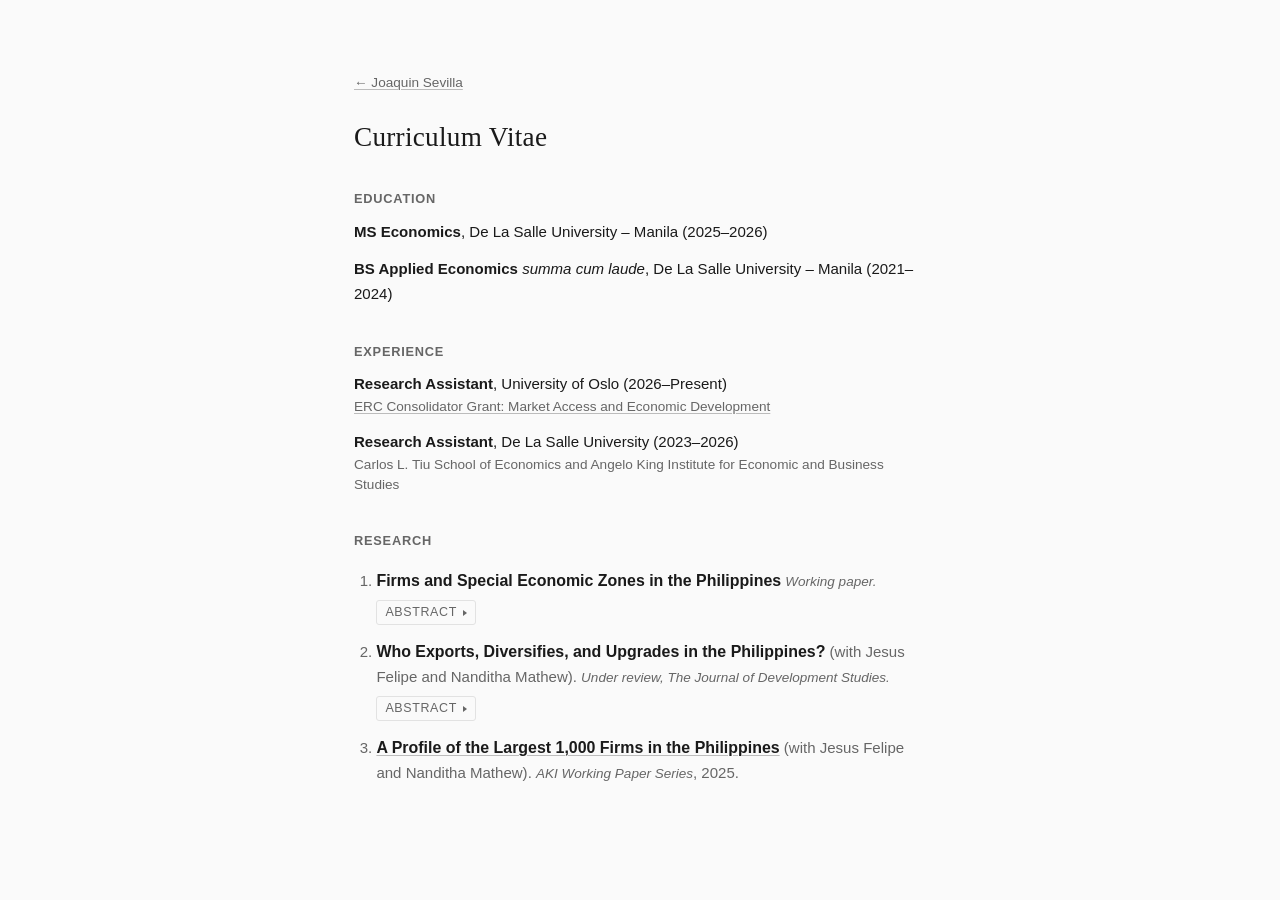
==== cv.html @ d00cb0cd "Add abstract toggles to the working papers Collapse each working paper's abstract behind a small but" ====
<!DOCTYPE html>
<html lang="en">
<head>
  <meta charset="UTF-8">
  <title>Curriculum Vitae — Joaquin Sevilla</title>
  <meta name="viewport" content="width=device-width, initial-scale=1">
  <link rel="stylesheet" href="style.css">
</head>
<body>
  <main class="page">
    <p class="back"><a href="index.html">&larr; Joaquin Sevilla</a></p>

    <h1>Curriculum Vitae</h1>

    <h2>Education</h2>
    <ul class="entries">
      <li>
        <span class="entry-title">MS Economics</span>, De La Salle University – Manila (2025–2026)
      </li>
      <li>
        <span class="entry-title">BS Applied Economics</span> <em>summa cum laude</em>, De La Salle University – Manila (2021–2024)
      </li>
    </ul>

    <h2>Experience</h2>
    <ul class="entries">
      <li>
        <span class="entry-title">Research Assistant</span>, University of Oslo (2026–Present)
        <div class="entry-note"><a href="https://cordis.europa.eu/project/id/101043465" target="_blank" rel="noopener">ERC Consolidator Grant: Market Access and Economic Development</a></div>
      </li>
      <li>
        <span class="entry-title">Research Assistant</span>, De La Salle University (2023–2026)
        <div class="entry-note">Carlos L. Tiu School of Economics and Angelo King Institute for Economic and Business Studies</div>
      </li>
    </ul>

    <h2>Research</h2>
    <ol class="publications">
      <li>
        <span class="pub-title">Firms and Special Economic Zones in the Philippines</span>
        <em>Working paper.</em>
        <details class="abstract-toggle">
          <summary>Abstract</summary>
          <p class="abstract">This thesis provides a firm-level evaluation of special economic zones in the Philippines. We assemble a dataset that merges annual manufacturing establishment surveys with the universe of firm- and product-level export transactions and information on economic zone participation for 18,890 firms in the Philippines, 650 of which operate inside special economic zones. We examine the effects of zone location on firm size, productivity, and export diversification using a range of quasi-experimental approaches: difference-in-differences, endogenous switching regressions, and coarsened exact matching. We find the following: (i) while zone location is associated with increases in sales, employment, and export diversification, firms that locate in economic zones do not become more productive, nor do they diversify into more sophisticated products; (ii) the results are driven by firms in private zones, and publicly governed zones do not exhibit any size and productivity enhancing effects; (iii) zone location is associated with increases in export orientation, imports, and foreign ownership, but not in investments, wages, or research, and (iv) these zones do not benefit unregistered firms in surrounding localities.</p>
        </details>
      </li>
      <li>
        <span class="pub-title">Who Exports, Diversifies, and Upgrades in the Philippines?</span>
        (with Jesus Felipe and Nanditha Mathew). <em>Under review, The Journal of Development Studies.</em>
        <details class="abstract-toggle">
          <summary>Abstract</summary>
          <p class="abstract">We study the margins of exporting among manufacturing firms in the Philippines – a developing country that has largely missed the episode of export-oriented industrialization in Asia. We use a rich dataset that merges manufacturing plant surveys with the universe of firm- and product-level export transactions to construct firm-level measures of export diversification and product upgrading. We use endogenous switching models to estimate the impact of these margins on firm-level growth across various export regimes. We find the following: (i) exporting positively affects employment and sales growth, but it is negatively associated with labor productivity growth. For non-exporters, the effects of exporting are insignificant across all measures of firm growth; (ii) the introduction of new products into a firm’s export portfolio significantly enhances firm growth in terms of employment, sales, and labor productivity growth. However, if non-diversifying firms had diversified, they would have experienced productivity declines; (iii) introducing new products that are more complex than those existing in a firm’s export portfolio positively impacts labor productivity growth. The productivity benefits of upgrading appear to extend beyond firms that actually upgrade, suggesting that the returns to upgrading are uniform across firms. These findings highlight the importance of not just participating in trade, but of upgrading and diversification as key mechanisms through which trade contributes to growth. We discuss the implications of these findings for trade and industrial policy in developing Asia.</p>
        </details>
      </li>
      <li>
        <a class="pub-title" href="https://www.dlsu-aki.com/uploads/1/0/2/2/102266760/1000_largest_philippine_firms_wp_may_26.pdf" target="_blank" rel="noopener">A Profile of the Largest 1,000 Firms in the Philippines</a>
        (with Jesus Felipe and Nanditha Mathew). <em>AKI Working Paper Series</em>, 2025.
      </li>
    </ol>
  </main>
</body>
</html>
---- style.css ----
:root {
  --text: #1a1a1a;
  --muted: #666;
  --border: #e2e2e2;
  --underline: #bcbcbc;
  --bg: #fafafa;
  --font: -apple-system, BlinkMacSystemFont, "Segoe UI", Roboto, "Helvetica Neue", Arial, sans-serif;
}

* { box-sizing: border-box; margin: 0; padding: 0; }

html, body {
  font-family: var(--font);
  background: var(--bg);
  color: var(--text);
  font-size: 16px;
  line-height: 1.65;
}

a {
  color: inherit;
  text-decoration: underline;
  text-decoration-thickness: 1px;
  text-decoration-color: var(--underline);
  text-underline-offset: 2px;
}
a:hover { text-decoration-color: currentColor; }

/* ── Page ── */
.page {
  max-width: 620px;
  margin: 0 auto;
  padding: 72px 24px 64px;
}

/* ── Masthead ── */
.masthead {
  margin-bottom: 28px;
}

h1 {
  font-family: Palatino, "Palatino Linotype", "Book Antiqua", Georgia, serif;
  font-size: 1.7rem;
  font-weight: 400;
  line-height: 1.25;
  letter-spacing: 0.01em;
}

.affil {
  margin-top: 6px;
  font-size: 0.85rem;
  color: var(--muted);
  line-height: 1.5;
}

h2 {
  font-size: 0.8rem;
  font-weight: 700;
  text-transform: uppercase;
  letter-spacing: 0.06em;
  color: var(--muted);
  margin: 34px 0 10px;
}

p { margin-bottom: 14px; }

/* ── Lists ── */
.publications {
  list-style: decimal;
  padding-left: 1.4em;
}

.publications li {
  padding: 7px 0;
  font-size: 0.94rem;
  color: var(--muted);
  font-weight: 300;
}

.publications li em { font-size: 0.9em; }

.abstract-toggle { margin-top: 5px; }

.abstract-toggle summary {
  list-style: none;
  display: inline-block;
  cursor: pointer;
  font-size: 0.78rem;
  letter-spacing: 0.05em;
  text-transform: uppercase;
  color: var(--muted);
  border: 1px solid var(--border);
  border-radius: 3px;
  padding: 1px 8px;
}
.abstract-toggle summary::-webkit-details-marker { display: none; }
.abstract-toggle summary:hover { color: var(--text); border-color: var(--underline); }

.abstract-toggle summary::after {
  content: "";
  display: inline-block;
  width: 0;
  height: 0;
  margin-left: 6px;
  vertical-align: middle;
  border-left: 4px solid currentColor;
  border-top: 3px solid transparent;
  border-bottom: 3px solid transparent;
  transition: transform 0.15s ease;
}
.abstract-toggle[open] summary::after { transform: rotate(90deg); }

.abstract {
  margin-top: 8px;
  font-size: 0.86rem;
  line-height: 1.6;
  color: var(--muted);
  text-align: justify;
}

.pub-title {
  font-weight: 600;
  color: var(--text);
  font-size: 1.06em;
}

ul {
  padding-left: 1.3em;
}
ul li { margin-bottom: 6px; font-size: 0.94rem; }

.entries {
  list-style: none;
  padding-left: 0;
}
.entries li { margin-bottom: 13px; font-size: 0.94rem; }

.entry-title { font-weight: 600; }

.entry-note {
  color: var(--muted);
  font-weight: 300;
  font-size: 0.85rem;
  line-height: 1.5;
}

/* ── Footer ── */
.footer {
  margin-top: 44px;
  padding-top: 16px;
  border-top: 1px solid var(--border);
  display: flex;
  flex-wrap: wrap;
  gap: 18px;
  font-size: 0.85rem;
}
.footer a { color: var(--muted); }
.footer a:hover { color: var(--text); }

/* ── Back link ── */
.back {
  font-size: 0.85rem;
  margin-bottom: 26px;
}
.back a { color: var(--muted); }
.back a:hover { color: var(--text); }

/* ── Mobile ── */
@media (max-width: 560px) {
  .page { padding: 44px 20px 48px; }
  h1 { font-size: 1.5rem; }
}
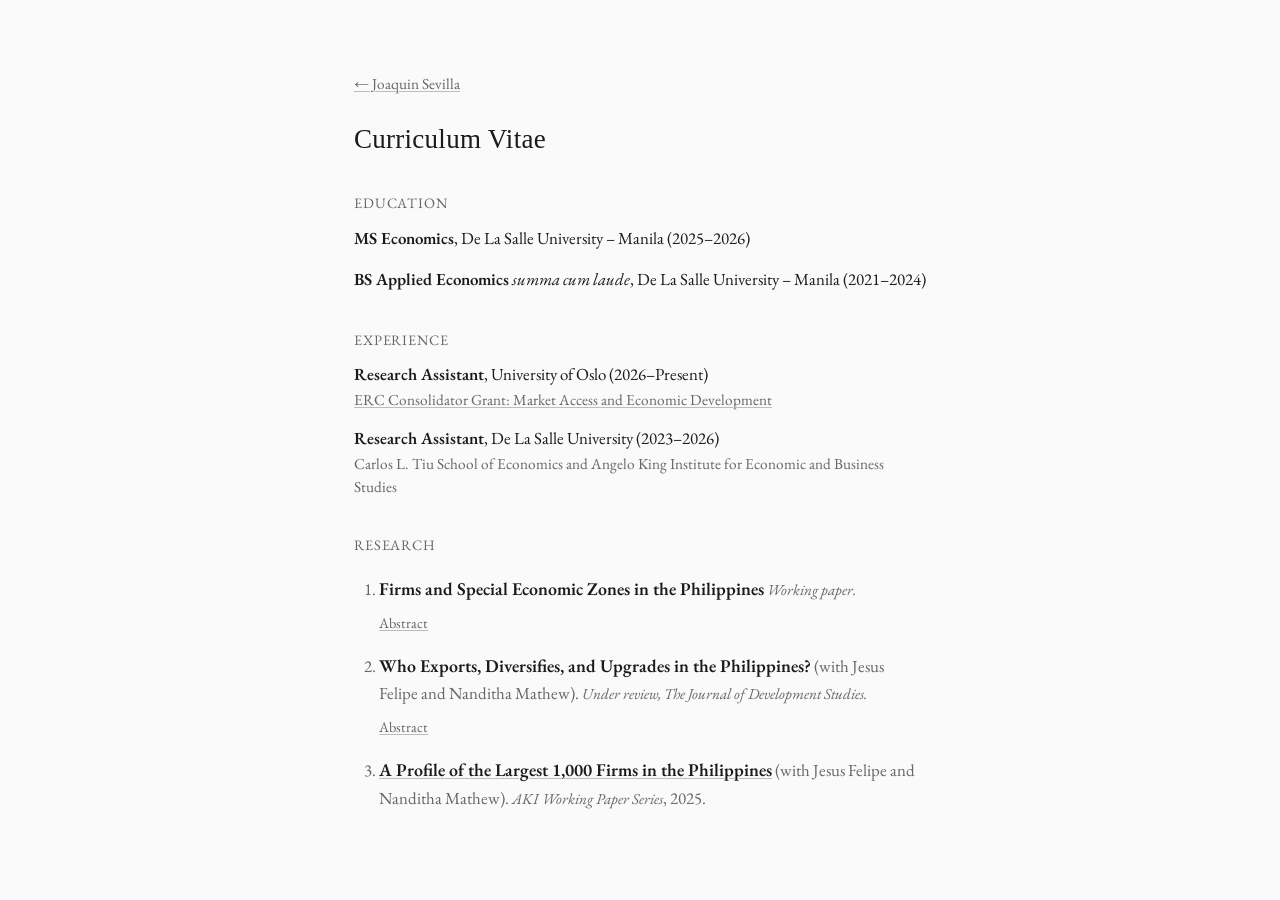
==== commit 68a6ff81: "Set the body in EB Garamond Co-Authored-By: Claude Opus 5.5 <noreply@anthropic.com>" ====
--- a/cv.html
+++ b/cv.html
@@ -4,6 +4,9 @@
   <meta charset="UTF-8">
   <title>Curriculum Vitae — Joaquin Sevilla</title>
   <meta name="viewport" content="width=device-width, initial-scale=1">
+  <link rel="preconnect" href="https://fonts.googleapis.com">
+  <link rel="preconnect" href="https://fonts.gstatic.com" crossorigin>
+  <link rel="stylesheet" href="https://fonts.googleapis.com/css2?family=EB+Garamond:ital,wght@0,400;0,500;0,600;1,400&display=swap">
   <link rel="stylesheet" href="style.css">
 </head>
 <body>
--- a/style.css
+++ b/style.css
@@ -4,7 +4,7 @@
   --border: #e2e2e2;
   --underline: #bcbcbc;
   --bg: #fafafa;
-  --font: -apple-system, BlinkMacSystemFont, "Segoe UI", Roboto, "Helvetica Neue", Arial, sans-serif;
+  --font: "EB Garamond", Garamond, Palatino, "Palatino Linotype", "Book Antiqua", Georgia, serif;
 }
 
 * { box-sizing: border-box; margin: 0; padding: 0; }
@@ -13,7 +13,7 @@
   font-family: var(--font);
   background: var(--bg);
   color: var(--text);
-  font-size: 16px;
+  font-size: 18px;
   line-height: 1.65;
 }
 
@@ -40,7 +40,7 @@
 
 h1 {
   font-family: Palatino, "Palatino Linotype", "Book Antiqua", Georgia, serif;
-  font-size: 1.7rem;
+  font-size: 1.5rem;
   font-weight: 400;
   line-height: 1.25;
   letter-spacing: 0.01em;
@@ -55,7 +55,7 @@
 
 h2 {
   font-size: 0.8rem;
-  font-weight: 700;
+  font-weight: 400;
   text-transform: uppercase;
   letter-spacing: 0.06em;
   color: var(--muted);
@@ -85,37 +85,24 @@
   list-style: none;
   display: inline-block;
   cursor: pointer;
-  font-size: 0.78rem;
-  letter-spacing: 0.05em;
-  text-transform: uppercase;
+  font-size: 0.8rem;
   color: var(--muted);
-  border: 1px solid var(--border);
-  border-radius: 3px;
-  padding: 1px 8px;
+  text-decoration: underline;
+  text-decoration-thickness: 1px;
+  text-decoration-color: var(--underline);
+  text-underline-offset: 2px;
 }
 .abstract-toggle summary::-webkit-details-marker { display: none; }
-.abstract-toggle summary:hover { color: var(--text); border-color: var(--underline); }
-
-.abstract-toggle summary::after {
-  content: "";
-  display: inline-block;
-  width: 0;
-  height: 0;
-  margin-left: 6px;
-  vertical-align: middle;
-  border-left: 4px solid currentColor;
-  border-top: 3px solid transparent;
-  border-bottom: 3px solid transparent;
-  transition: transform 0.15s ease;
-}
-.abstract-toggle[open] summary::after { transform: rotate(90deg); }
+.abstract-toggle summary:hover { color: var(--text); }
 
 .abstract {
   margin-top: 8px;
-  font-size: 0.86rem;
+  font-size: 0.78rem;
   line-height: 1.6;
   color: var(--muted);
   text-align: justify;
+  text-justify: inter-word;
+  hyphens: auto;
 }
 
 .pub-title {
@@ -168,5 +155,5 @@
 /* ── Mobile ── */
 @media (max-width: 560px) {
   .page { padding: 44px 20px 48px; }
-  h1 { font-size: 1.5rem; }
+  h1 { font-size: 1.33rem; }
 }
